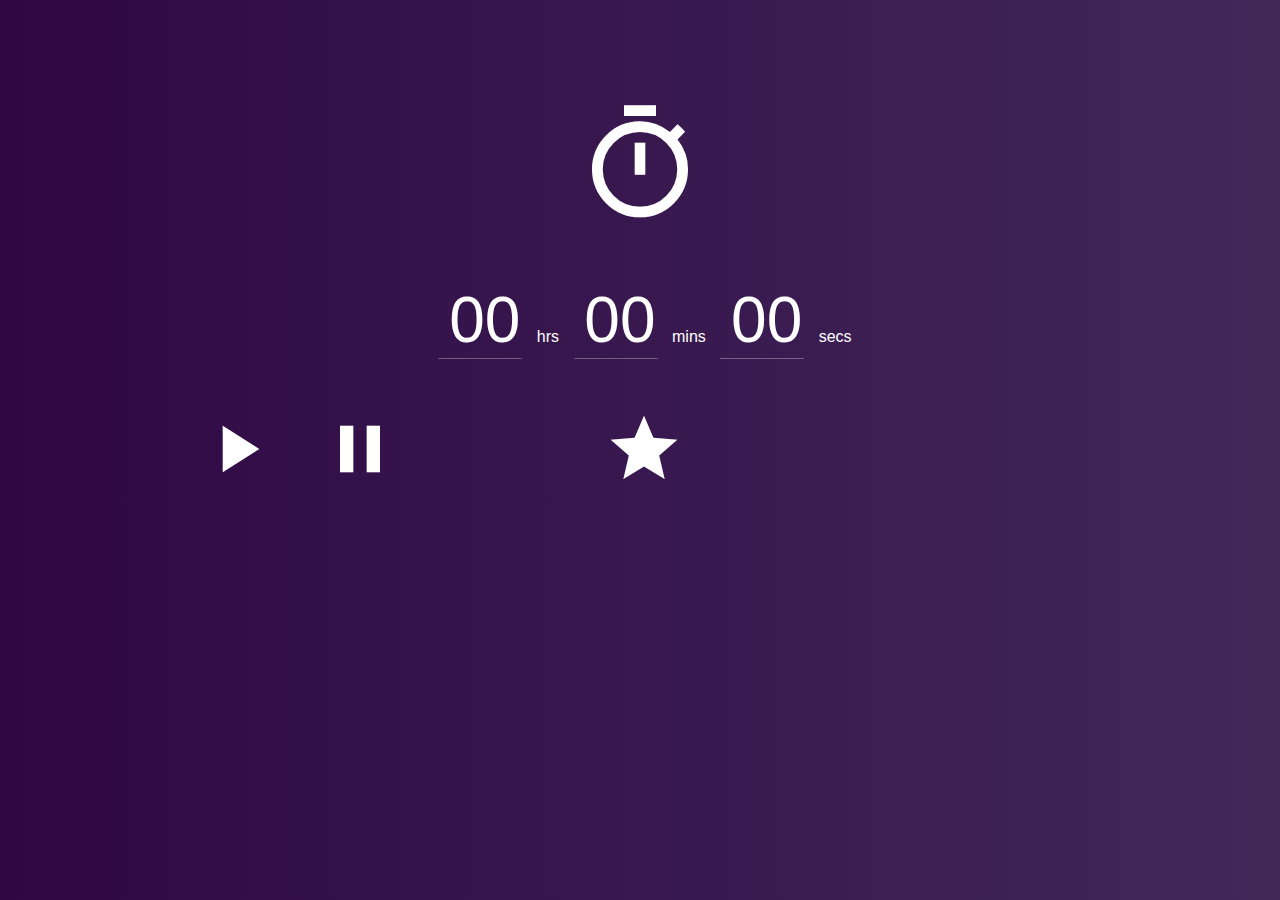
==== index.html @ c4aae23b "Rename timer.html to index.html" ====
<!DOCTYPE html>
<html lang="en">
<head>
    <meta charset="UTF-8">
    <meta name="viewport" content="width=device-width, initial-scale=1.0">
    <link href="https://fonts.googleapis.com/icon?family=Material+Icons" rel="stylesheet">
    <link rel="stylesheet" href="timer.css">
    <title>Timer</title>
</head>
<body>
    <div class="container">
        <span class="material-icons">timer</span>
        <div id="timer">
            <input type="number" id="hours" value="00"> hrs
            <input type="number" id="minutes" value="00"> mins
            <input type="number" id="seconds" value="00"> secs
        </div>
        <span class="material-icons btn">play_arrow</span>
        <span class="material-icons btn">pause</span>
        <span class="material-icons btn">restart_alt</span>
    </div>

    <script src="timer.js"></script>
</body>
</html>
---- timer.css ----
body {
    background: #41295a;  /* fallback for old browsers */
    background: -webkit-linear-gradient(to right, #2F0743, #41295a);  /* Chrome 10-25, Safari 5.1-6 */
    background: linear-gradient(to right, #2F0743, #41295a); /* W3C, IE 10+/ Edge, Firefox 16+, Chrome 26+, Opera 12+, Safari 7+ */
    text-align: center;
}

.container {
    margin-top: 100px;
}

.material-icons {
    font-size: 8rem;
    color: white;
}

#timer {
    margin: 50px 0;
    color: white;
    font-family: Arial, Helvetica, sans-serif;
}

input[type=number] {
    background-color: transparent;
    border: none;
    border-bottom: 1px solid rgba(255, 255, 255, 0.3);
    font-size: 4rem;
    color: white;
    width: 80px;
    margin: 0 10px;
    text-align: right;
    outline: none;
    transition: all 300ms ease-in-out;
}

input[type=number]:focus {
    border-bottom: 1px solid rgba(255, 255, 255, 0.6);
}

input[type=number]::-webkit-inner-spin-button,
input[type=number]::-webkit-outer-spin-button
{
    appearance: none;
    margin: 0;
}

.btn {
    font-size: 5rem;
    display: inline;
    cursor: pointer;
    margin: 20px 20px;
}
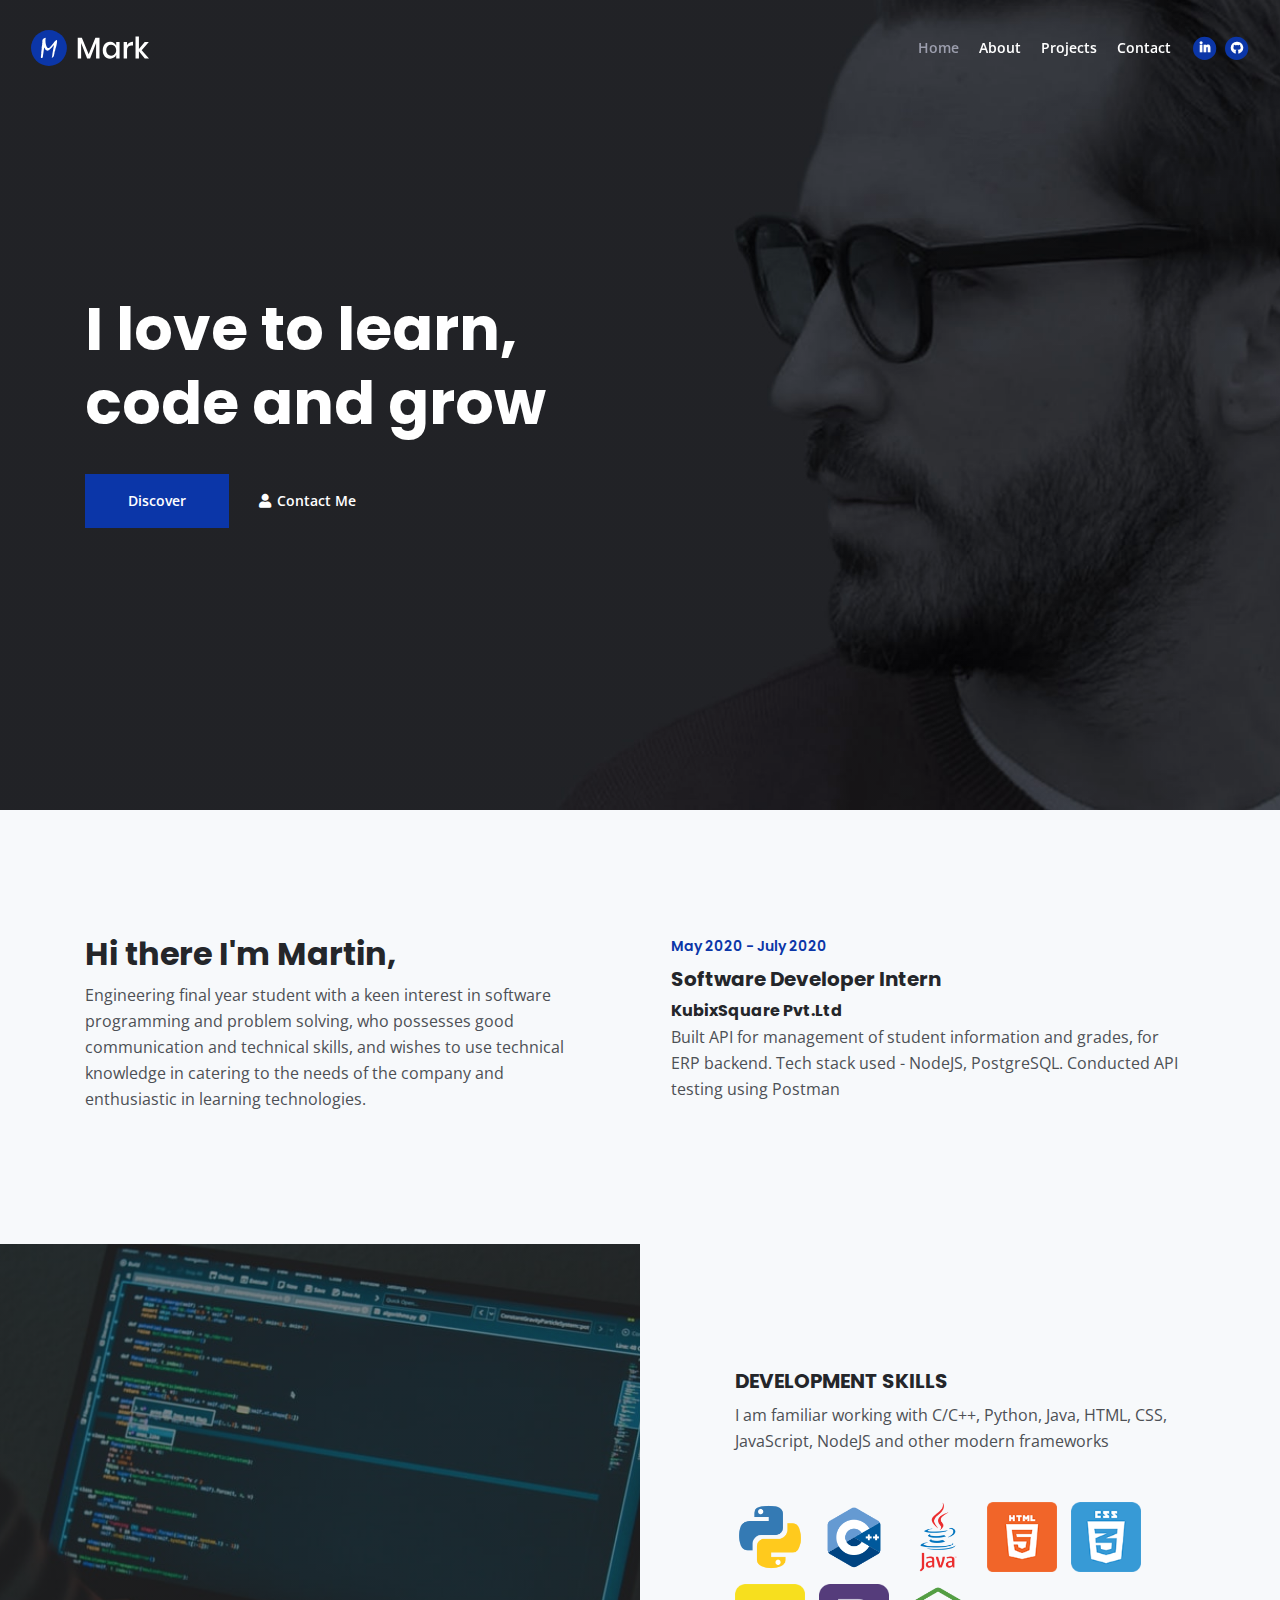
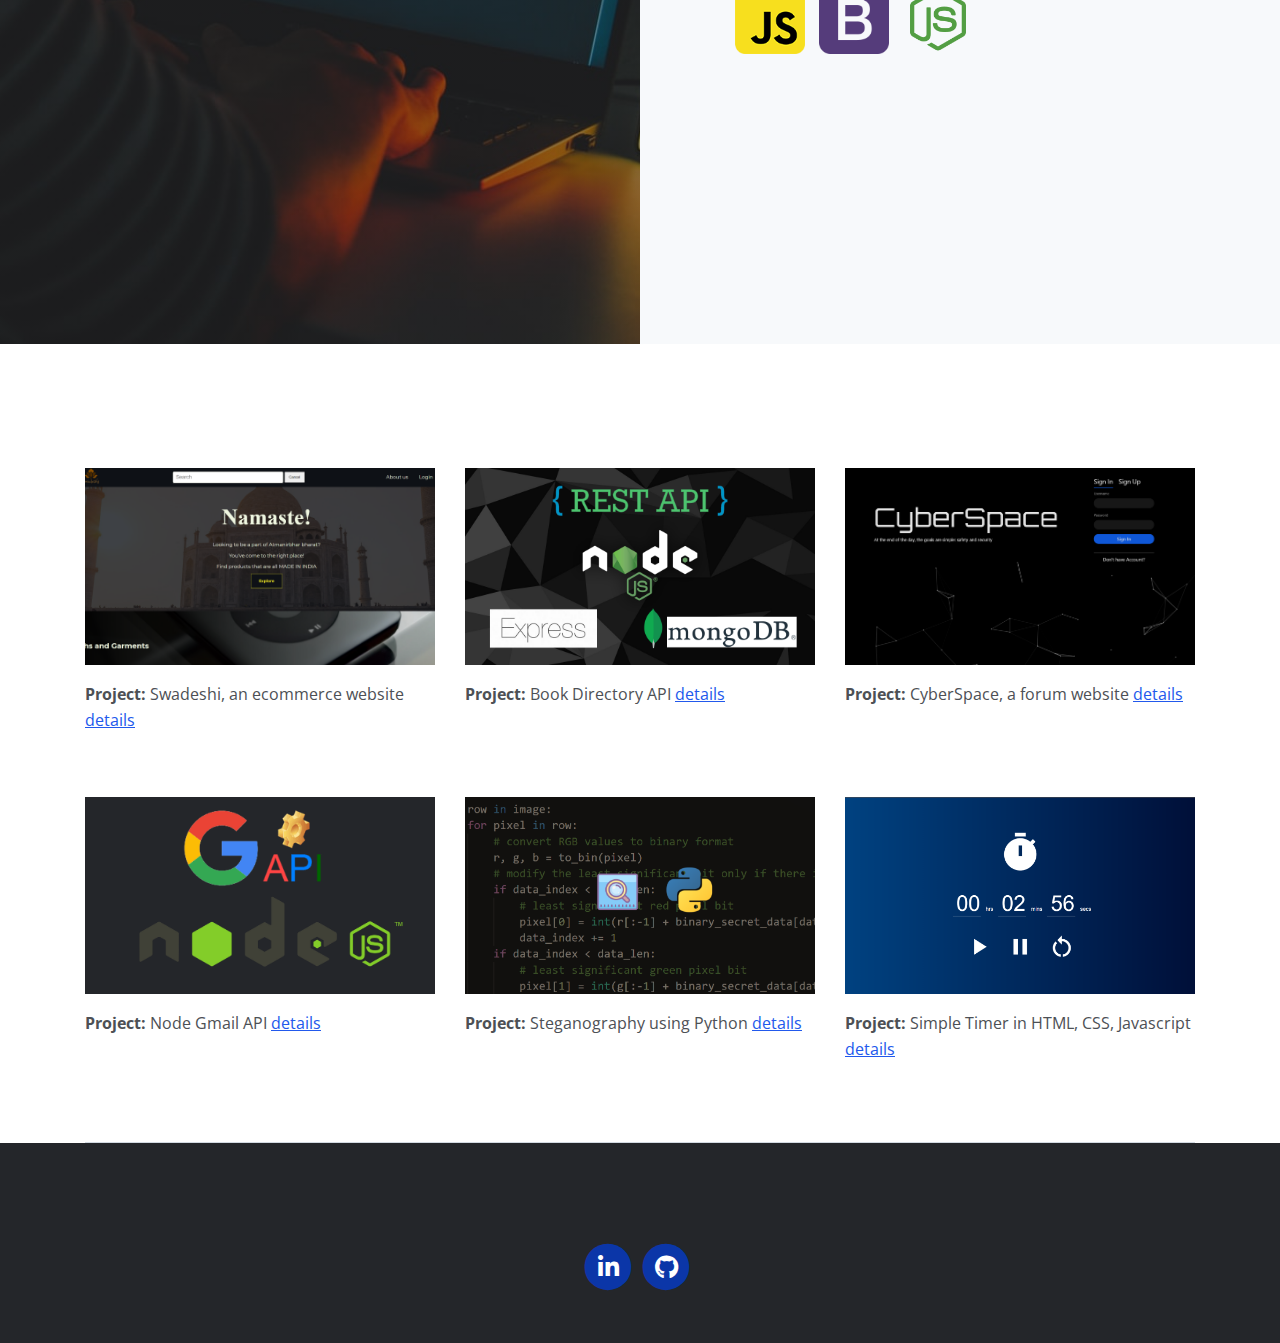
==== commit 2027c415: "Adding files" ====
--- a/index.html
+++ b/index.html
@@ -1,25 +1,314 @@
 <!DOCTYPE html>
 <html lang="en">
 <head>
-    <meta charset="UTF-8">
-    <meta name="viewport" content="width=device-width, initial-scale=1.0">
-    <link href="https://fonts.googleapis.com/icon?family=Material+Icons" rel="stylesheet">
-    <link rel="stylesheet" href="timer.css">
-    <title>Timer</title>
+    <meta charset="utf-8">
+    <meta name="viewport" content="width=device-width, initial-scale=1, shrink-to-fit=no">
+    
+    <!-- SEO Meta Tags -->
+    <meta name="description" content="Your description">
+    <meta name="author" content="Your name">
+
+    <!-- OG Meta Tags to improve the way the post looks when you share the page on Facebook, Twitter, LinkedIn -->
+	<meta property="og:site_name" content="" /> <!-- website name -->
+	<meta property="og:site" content="" /> <!-- website link -->
+	<meta property="og:title" content=""/> <!-- title shown in the actual shared post -->
+	<meta property="og:description" content="" /> <!-- description shown in the actual shared post -->
+	<meta property="og:image" content="" /> <!-- image link, make sure it's jpg -->
+	<meta property="og:url" content="" /> <!-- where do you want your post to link to -->
+	<meta name="twitter:card" content="summary_large_image"> <!-- to have large image post format in Twitter -->
+
+    <!-- Webpage Title -->
+    <title>Mark Webpage Title</title>
+    
+    <!-- Styles -->
+    <link rel="preconnect" href="https://fonts.gstatic.com">
+    <link href="https://fonts.googleapis.com/css2?family=Open+Sans:ital,wght@0,400;0,600;0,700;1,400&family=Poppins:wght@600&display=swap" rel="stylesheet">
+    <link href="css/bootstrap.css" rel="stylesheet">
+    <link href="css/fontawesome-all.css" rel="stylesheet">
+	<link href="css/styles.css" rel="stylesheet">
+	
+	<!-- Favicon  -->
+    <link rel="icon" href="images/favicon.png">
 </head>
-<body>
+<body data-spy="scroll" data-target=".fixed-top">
+    
+    <!-- Navigation -->
+    <nav class="navbar navbar-expand-lg fixed-top navbar-dark">
+        <div class="container">
+            
+            <!-- Image Logo -->
+            <a class="navbar-brand logo-image" href="index.html"><img src="images/logo.svg" alt="alternative"></a>  
+
+            <!-- Text Logo - Use this if you don't have a graphic logo -->
+            <!-- <a class="navbar-brand logo-text page-scroll" href="index.html">Mark</a> -->
+
+            <button class="navbar-toggler p-0 border-0" type="button" data-toggle="offcanvas">
+                <span class="navbar-toggler-icon"></span>
+            </button>
+
+            <div class="navbar-collapse offcanvas-collapse" id="navbarsExampleDefault">
+                <ul class="navbar-nav ml-auto">
+                    <li class="nav-item">
+                        <a class="nav-link page-scroll" href="#header">Home <span class="sr-only">(current)</span></a>
+                    </li>
+                    <li class="nav-item">
+                        <a class="nav-link page-scroll" href="#about">About</a>
+                    </li>
+                    <li class="nav-item">
+                        <a class="nav-link page-scroll" href="#project">Projects</a>
+                    </li>
+                    <!-- <li class="nav-item dropdown">
+                        <a class="nav-link dropdown-toggle" href="#" id="dropdown01" data-toggle="dropdown" aria-haspopup="true" aria-expanded="false">Drop</a>
+                        <div class="dropdown-menu" aria-labelledby="dropdown01">
+                            <a class="dropdown-item page-scroll" href="project.html">Project Details</a>
+                            <div class="dropdown-divider"></div>
+                            <a class="dropdown-item page-scroll" href="terms.html">Terms Conditions</a>
+                            <div class="dropdown-divider"></div>
+                            <a class="dropdown-item page-scroll" href="privacy.html">Privacy Policy</a>
+                        </div>
+                    </li> -->
+                    <li class="nav-item">
+                        <a class="nav-link page-scroll" href="#contact">Contact</a>
+                    </li>
+                </ul>
+                <span class="nav-item social-icons">
+                    <span class="fa-stack">
+                        <a href="https://linkedin.com/in/martin-devasia-6228a41a3">
+                            <i class="fas fa-circle fa-stack-2x"></i>
+                            <i class="fab fa-linkedin-in fa-stack-1x"></i>
+                        </a>
+                    </span>
+                    <span class="fa-stack">
+                        <a href="https://github.com/mARTin-369">
+                            <i class="fas fa-circle fa-stack-2x"></i>
+                            <i class="fab fa-github fa-stack-1x"></i>
+                        </a>
+                    </span>
+                </span>
+            </div> <!-- end of navbar-collapse -->
+        </div> <!-- end of container -->
+    </nav> <!-- end of navbar -->
+    <!-- end of navigation -->
+
+
+    <!-- Header -->
+    <header id="header" class="header">
+        <div class="container">
+            <div class="row">
+                <div class="col-lg-6">
+                    <div class="text-container">
+                        <h1 class="h1-large">I love to learn, code and grow</h1>
+                        <a class="btn-solid-lg page-scroll" href="#about">Discover</a>
+                        <a class="btn-outline-lg page-scroll" href="#contact"><i class="fas fa-user"></i>Contact Me</a>
+                    </div> <!-- end of text-container -->
+                </div> <!-- end of col -->
+            </div> <!-- end of row -->
+        </div> <!-- end of container -->
+    </header> <!-- end of header -->
+    <!-- end of header -->
+
+
+    <!-- About-->
+    <div id="about" class="basic-1 bg-gray">
+        <div class="container">
+            <div class="row">
+                <div class="col-lg-6">
+                    <div class="text-container first">
+                        <h2>Hi there I'm Martin,</h2>
+                        <p>Engineering final year student with a keen interest in software programming and problem solving, who possesses good communication and technical skills, and wishes to use technical knowledge in catering to the needs of the company and enthusiastic in learning technologies.</p>
+                    </div> <!-- end of text-container -->
+                </div> <!-- end of col -->
+                <div class="col-lg-6">
+                    <div class="text-container second">
+                        <div class="time">May 2020 - July 2020</div>
+                        <h5>Software Developer Intern</h5>
+                        <h6>KubixSquare Pvt.Ltd</h6>
+                        <p>Built API for management of student information and grades, for ERP backend. Tech stack used - NodeJS, PostgreSQL. Conducted API testing using Postman</p>
+                        <!-- <div class="time">2018 - 2019</div>
+                        <h6>Lead Web Developer</h6>
+                        <p>Beautiful project for a major digital agency</p> -->
+                    </div> <!-- end of text-container -->
+                </div> <!-- end of col -->
+                
+                <!-- <div class="col-lg-4">
+                    <div class="text-container third">
+                        <div class="time">2017 - 2018</div>
+                        <h6>Senior Web Designer</h6>
+                        <p>Inhouse web designer for ecommerce firm</p>
+                        <div class="time">2016 - 2017</div>
+                        <h6>Junior Web Designer</h6>
+                        <p>Junior web designer for small web agency</p> -->
+                    <!-- </div>  -->
+                    <!-- end of text-container -->
+                <!-- </div>  -->
+                <!-- end of col -->
+
+            </div> <!-- end of row -->
+        </div> <!-- end of container -->
+    </div> <!-- end of basic-1 -->
+    <!-- end of about -->
+
+    <!-- Details -->
+	<div class="split">
+		<div class="area-1">
+		</div><!-- end of area-1 on same line and no space between comments to eliminate margin white space --><div class="area-2 bg-gray">
+            <div class="container">    
+                <div class="row">
+                    <div class="col-lg-12">     
+                        
+                        <!-- Text Container -->
+                        <div class="text-container">
+                            <h5>DEVELOPMENT SKILLS</h5>
+                            <p>I am familiar working with C/C++, Python, Java, HTML, CSS, JavaScript, NodeJS and other modern frameworks</p>
+                            
+                            <div class="icons-container">
+                                <img src="images/details-icon-python.png" alt="alternative">
+                                <img src="images/details-icon-cpp.png" alt="alternative">
+                                <img src="images/details-icon-java.png" alt="alternative">
+                                <img src="images/details-icon-html.png" alt="alternative">
+                                <img src="images/details-icon-css.png" alt="alternative">
+                                <img src="images/details-icon-javascript.png" alt="alternative">
+                                <img src="images/details-icon-bootstrap.png" alt="alternative">
+                                <img src="images/details-icon-node.png" alt="alternative">
+                            </div> <!-- end of icons-container -->
+                        </div> <!-- end of text-container -->
+                        <!-- end of text container -->
+
+                    </div> <!-- end of col -->
+                </div> <!-- end of row -->
+            </div> <!-- end of container -->
+		</div> <!-- end of area-2 -->
+    </div> <!-- end of split -->
+    <!-- end of details -->
+
+    <!-- Projects -->
+    <div class="basic-3" id="project">
+        <div class="container">
+            <div class="row">
+                <div class="col-lg-4">
+                    <div class="text-container">
+                        <div class="image-container">
+                            <a href="project.html?project=swadeshi">
+                                <img class="img-fluid" src="images/swadeshi1.PNG" alt="alternative">
+                            </a>
+                        </div> <!-- end of image-container -->
+                        <p><strong>Project:</strong> Swadeshi, an ecommerce website <a class="blue" href="project.html?project=swadeshi">details</a></p>                    </div> <!-- end of text-container -->
+                </div> <!-- end of col -->
+                <div class="col-lg-4">
+                    <div class="text-container">
+                        <div class="image-container">
+                            <a href="project.html?project=book-directory-api">
+                                <img class="img-fluid" src="images/bookapi1.png" alt="alternative">
+                            </a>
+                        </div> <!-- end of image-container -->
+                        <p><strong>Project:</strong> Book Directory API <a class="blue" href="project.html?project=book-directory-api">details</a></p>                    </div> <!-- end of text-container -->
+                </div> <!-- end of col -->
+                <div class="col-lg-4">
+                    <div class="text-container">
+                        <div class="image-container">
+                            <a href="project.html?project=cyberspace">
+                                <img class="img-fluid" src="images/cyberspace1.PNG" alt="alternative">
+                            </a>
+                        </div> <!-- end of image-container -->
+                        <p><strong>Project:</strong> CyberSpace, a forum website <a class="blue" href="project.html?project=cyberspace">details</a></p>                    </div> <!-- end of text-container -->
+                </div> <!-- end of col -->
+            </div> <!-- end of row -->
+            <div class="row">
+                <div class="col-lg-4">
+                    <div class="text-container">
+                        <div class="image-container">
+                            <a href="project.html?project=node-gmail-api">
+                                <img class="img-fluid" src="images/nodegmail1.png" alt="alternative">
+                            </a>
+                        </div> <!-- end of image-container -->
+                        <p><strong>Project:</strong> Node Gmail API <a class="blue" href="project.html?project=node-gmail-api">details</a></p>                    </div> <!-- end of text-container -->
+                </div> <!-- end of col -->
+                <div class="col-lg-4">
+                    <div class="text-container">
+                        <div class="image-container">
+                            <a href="project.html?project=steganography">
+                                <img class="img-fluid" src="images/steganography1.png" alt="alternative">
+                            </a>
+                        </div> <!-- end of image-container -->
+                        <p><strong>Project:</strong> Steganography using Python <a class="blue" href="project.html?project=steganography">details</a></p>                    </div> <!-- end of text-container -->
+                </div> <!-- end of col -->
+                <div class="col-lg-4">
+                    <div class="text-container">
+                        <div class="image-container">
+                            <a href="project.html?project=simple-timer">
+                                <img class="img-fluid" src="images/tiimer1.PNG" alt="alternative">
+                            </a>
+                        </div> <!-- end of image-container -->
+                        <p><strong>Project:</strong> Simple Timer in HTML, CSS, Javascript <a class="blue" href="project.html?project=simple-timer">details</a></p>
+                    </div> <!-- end of text-container -->
+                </div> <!-- end of col -->
+            </div> <!-- end of row -->
+        </div> <!-- end of container -->
+    </div> <!-- end of basic-4 -->
+    <!-- end of projects -->
+
+    <!-- Section Divider -->
     <div class="container">
-        <span class="material-icons">timer</span>
-        <div id="timer">
-            <input type="number" id="hours" value="00"> hrs
-            <input type="number" id="minutes" value="00"> mins
-            <input type="number" id="seconds" value="00"> secs
+        <div class="row">
+            <div class="col-lg-12">
+                <hr class="section-divider">
+            </div> <!-- end of col -->
+        </div> <!-- end of row -->
+    </div> <!-- end of container -->
+    <!-- end of section divider -->
+
+
+    <!-- Footer -->
+    <div class="footer bg-gray" id="contact">
+        <div class="container">
+            <div class="row">
+                <div class="col-lg-12">
+                    <div class="social-container">
+                        <span class="fa-stack">
+                            <a href="https://linkedin.com/in/martin-devasia-6228a41a3">
+                                <i class="fas fa-circle fa-stack-2x"></i>
+                                <i class="fab fa-linkedin-in fa-stack-1x"></i>
+                            </a>
+                        </span>
+                        <span class="fa-stack">
+                            <a href="https://github.com/mARTin-369">
+                                <i class="fas fa-circle fa-stack-2x"></i>
+                                <i class="fab fa-github fa-stack-1x"></i>
+                            </a>
+                        </span>
+                    </div> <!-- end of social-container -->
+                </div> <!-- end of col -->
+            </div> <!-- end of row -->
+        </div> <!-- end of container -->
+    </div> <!-- end of footer -->  
+    <!-- end of footer -->
+
+
+    <!-- Copyright -->
+    <!-- <div class="copyright bg-gray">
+        <div class="container">
+            <div class="row">
+                <div class="col-lg-12">
+                    <p class="p-small">Copyright © <a class="no-line" href="#your-link">Martin Devasia</a></p>
+                </div>
+            </div>
         </div>
-        <span class="material-icons btn">play_arrow</span>
-        <span class="material-icons btn">pause</span>
-        <span class="material-icons btn">restart_alt</span>
-    </div>
-
-    <script src="timer.js"></script>
+
+        <div class="container">
+            <div class="row">
+                <div class="col-lg-12">
+                    <p class="p-small">Distributed By <a class="no-line" href="https://themewagon.com/">Themewagon</a></p>
+                </div>
+            </div>
+        </div>
+    </div> -->
+    <!-- end of copyright -->
+    
+    	
+    <!-- Scripts -->
+    <script src="js/jquery.min.js"></script> <!-- jQuery for Bootstrap's JavaScript plugins -->
+    <script src="js/bootstrap.min.js"></script> <!-- Bootstrap framework -->
+    <script src="js/jquery.easing.min.js"></script> <!-- jQuery Easing for smooth scrolling between anchors -->
+    <script src="js/scripts.js"></script> <!-- Custom scripts -->
 </body>
-</html>
+</html>